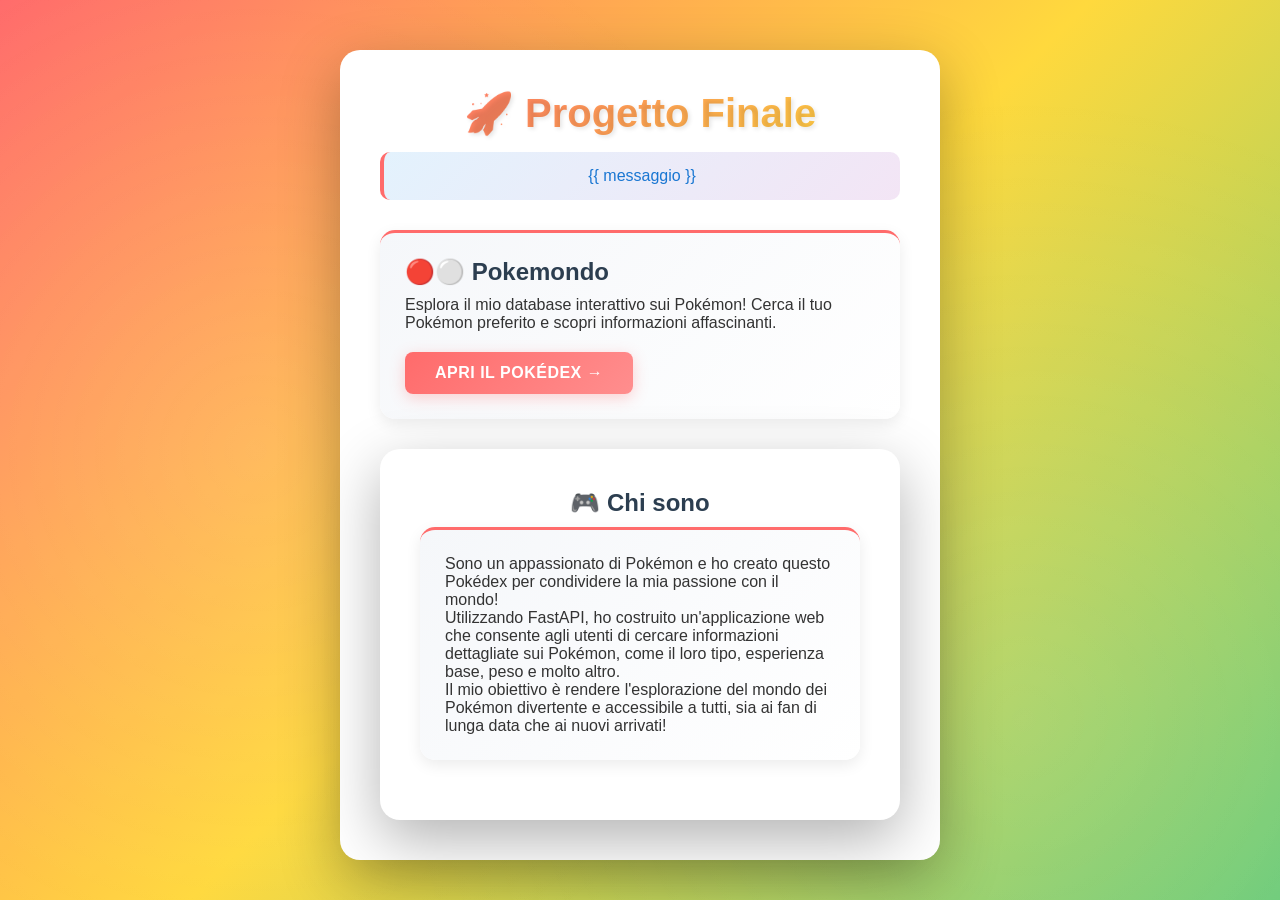
==== templates/index.html @ 8bb9a83d "progetto pokedex" ====
<!DOCTYPE html>
<html lang="it">
<head>
    <meta charset="UTF-8">
    <meta name="viewport" content="width=device-width, initial-scale=1.0">
    <title>La mia App FastAPI</title>
    <!-- Colleghiamo il file CSS -->
    <link rel="stylesheet" href="/static/style.css">
</head>
<body>
    <div class="container">
        <h1>🚀 Progetto Finale</h1>
        <p class="messaggio">{{ messaggio }}</p>
        <div class="card">
            <h2>🔴⚪ Pokemondo</h2>
            <p>Esplora il mio database interattivo sui Pokémon! Cerca il tuo Pokémon preferito e scopri informazioni affascinanti.</p>
            <form action="/pokedex/" method="get" style="margin-top: 20px;">
                <button type="submit">Apri il Pokédex →</button>
            </form>
        </div>
        <div class="container" style="margin-top: 30px;">
            <h2>🎮 Chi sono</h2>
            <div class="card">    
                <p>Sono un appassionato di Pokémon e ho creato questo Pokédex per condividere la mia passione con il mondo!</p>
                <p>Utilizzando FastAPI, ho costruito un'applicazione web che consente agli utenti di cercare informazioni dettagliate sui Pokémon, come il loro tipo, esperienza base, peso e molto altro.</p>
                <p>Il mio obiettivo è rendere l'esplorazione del mondo dei Pokémon divertente e accessibile a tutti, sia ai fan di lunga data che ai nuovi arrivati!</p>
            </div>
        </div>
    </div>
</body>
</html>
---- static/style.css ----
* {
    margin: 0;
    padding: 0;
    box-sizing: border-box;
}

body {
    font-family: 'Segoe UI', Tahoma, Geneva, Verdana, sans-serif;
    background: linear-gradient(135deg, #FF6B6B 0%, #FFD93D 50%, #6BCB77 100%);
    color: #333;
    display: flex;
    justify-content: center;
    align-items: flex-start;
    min-height: 100vh;
    padding: 20px;
    position: relative;
}

/* Effetto di sfondo animato */
body::before {
    content: '';
    position: fixed;
    top: 0;
    left: 0;
    width: 100%;
    height: 100%;
    background: radial-gradient(circle at 20% 50%, rgba(255, 255, 255, 0.1) 0%, transparent 50%),
                radial-gradient(circle at 80% 80%, rgba(255, 255, 255, 0.1) 0%, transparent 50%);
    pointer-events: none;
    z-index: 0;
}

.container {
    background: white;
    padding: 40px;
    border-radius: 20px;
    box-shadow: 0 20px 60px rgba(0, 0, 0, 0.3);
    max-width: 600px;
    width: 100%;
    text-align: center;
    position: relative;
    z-index: 1;
    backdrop-filter: blur(10px);
    margin-top: 30px;
    animation: slideIn 0.5s ease-out;
}

@keyframes slideIn {
    from {
        opacity: 0;
        transform: translateY(20px);
    }
    to {
        opacity: 1;
        transform: translateY(0);
    }
}

h1 {
    color: #FF6B6B;
    font-size: 2.5em;
    margin-bottom: 15px;
    text-shadow: 2px 2px 4px rgba(0, 0, 0, 0.1);
    background: linear-gradient(135deg, #FF6B6B, #FFD93D);
    -webkit-background-clip: text;
    -webkit-text-fill-color: transparent;
    background-clip: text;
}

h2 {
    color: #2C3E50;
    font-size: 1.5em;
    margin-bottom: 10px;
}

h3 {
    color: #FF6B6B;
}

.messaggio {
    background: linear-gradient(135deg, #E3F2FD, #F3E5F5);
    padding: 15px;
    border-radius: 10px;
    margin-bottom: 30px;
    border-left: 4px solid #FF6B6B;
    font-weight: 500;
    color: #1976D2;
}

.card {
    border: none;
    padding: 25px;
    margin-bottom: 20px;
    border-radius: 15px;
    text-align: left;
    background: linear-gradient(135deg, #F5F7FA 0%, #FFFFFF 100%);
    box-shadow: 0 5px 15px rgba(0, 0, 0, 0.08);
    transition: all 0.3s ease;
    border-top: 3px solid #FF6B6B;
}

.card:hover {
    transform: translateY(-5px);
    box-shadow: 0 15px 30px rgba(0, 0, 0, 0.15);
}

input[type="text"],
input[type="file"] {
    margin-bottom: 15px;
    display: block;
    padding: 12px 15px;
    border: 2px solid #E0E0E0;
    border-radius: 8px;
    font-size: 14px;
    transition: all 0.3s ease;
    font-family: inherit;
}

input[type="text"]:focus,
input[type="file"]:focus {
    outline: none;
    border-color: #FF6B6B;
    box-shadow: 0 0 0 3px rgba(255, 107, 107, 0.1);
    background-color: #FFFBFB;
}

button {
    background: linear-gradient(135deg, #FF6B6B, #FF8E8E);
    color: white;
    border: none;
    padding: 12px 30px;
    border-radius: 8px;
    cursor: pointer;
    font-size: 16px;
    font-weight: 600;
    transition: all 0.3s ease;
    box-shadow: 0 4px 15px rgba(255, 107, 107, 0.3);
    text-transform: uppercase;
    letter-spacing: 0.5px;
}

button:hover {
    transform: translateY(-2px);
    box-shadow: 0 6px 20px rgba(255, 107, 107, 0.4);
    background: linear-gradient(135deg, #FF5252, #FF7C7C);
}

button:active {
    transform: translateY(0);
    box-shadow: 0 2px 10px rgba(255, 107, 107, 0.3);
}

/* Link styling */
a {
    color: #FF6B6B;
    text-decoration: none;
    transition: all 0.3s ease;
    font-weight: 600;
}

a:hover {
    color: #FFD93D;
    text-decoration: underline;
}

/* Responsive design */
@media (max-width: 768px) {
    .container {
        padding: 25px;
    }

    h1 {
        font-size: 2em;
    }

    h2 {
        font-size: 1.3em;
    }

    button {
        width: 100%;
        padding: 14px;
    }

    input[type="text"],
    input[type="file"] {
        width: 100%;
    }
}
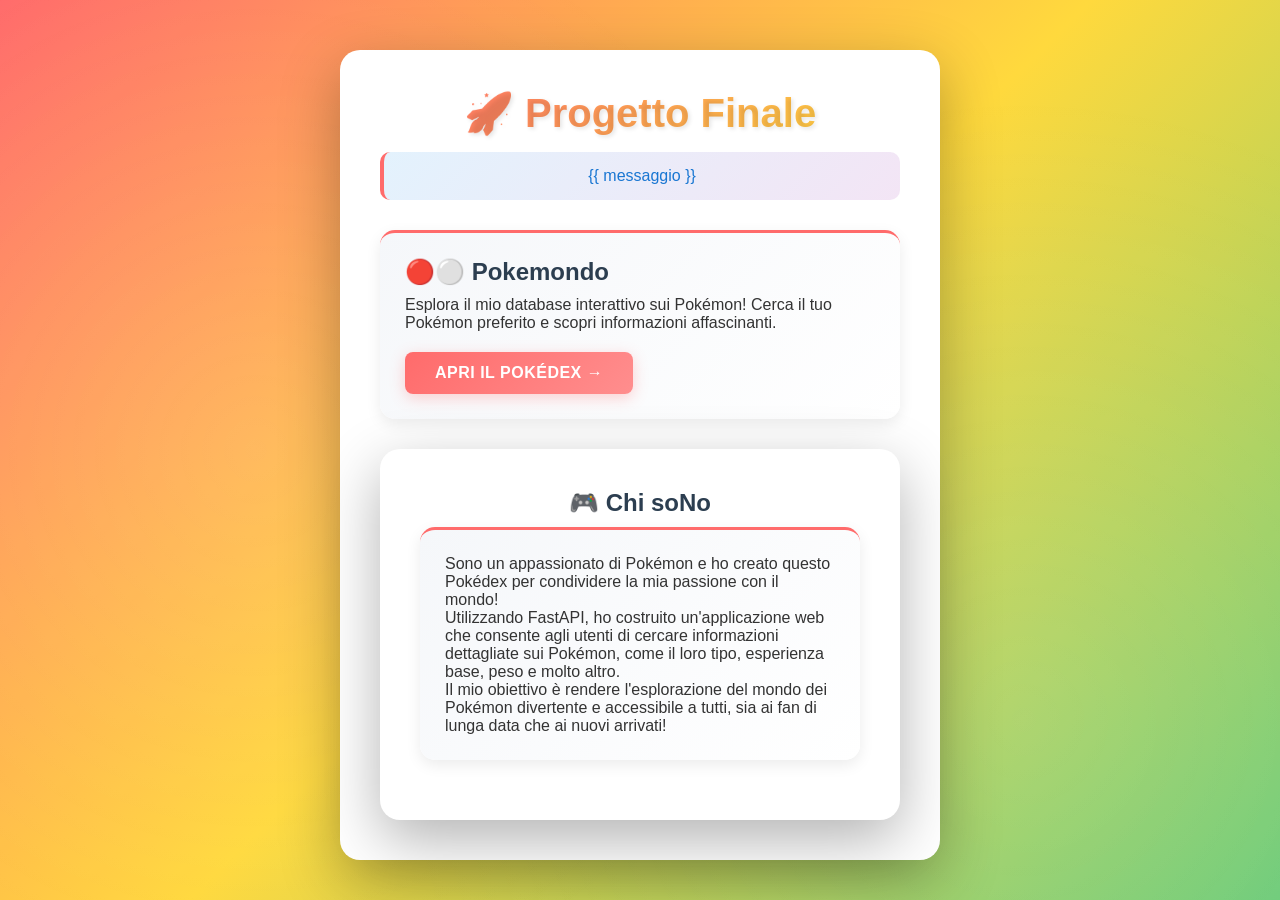
==== commit 13c138e5: "modifica su index" ====
--- a/templates/index.html
+++ b/templates/index.html
@@ -19,7 +19,7 @@
             </form>
         </div>
         <div class="container" style="margin-top: 30px;">
-            <h2>🎮 Chi sono</h2>
+            <h2>🎮 Chi soNo</h2>
             <div class="card">    
                 <p>Sono un appassionato di Pokémon e ho creato questo Pokédex per condividere la mia passione con il mondo!</p>
                 <p>Utilizzando FastAPI, ho costruito un'applicazione web che consente agli utenti di cercare informazioni dettagliate sui Pokémon, come il loro tipo, esperienza base, peso e molto altro.</p>
